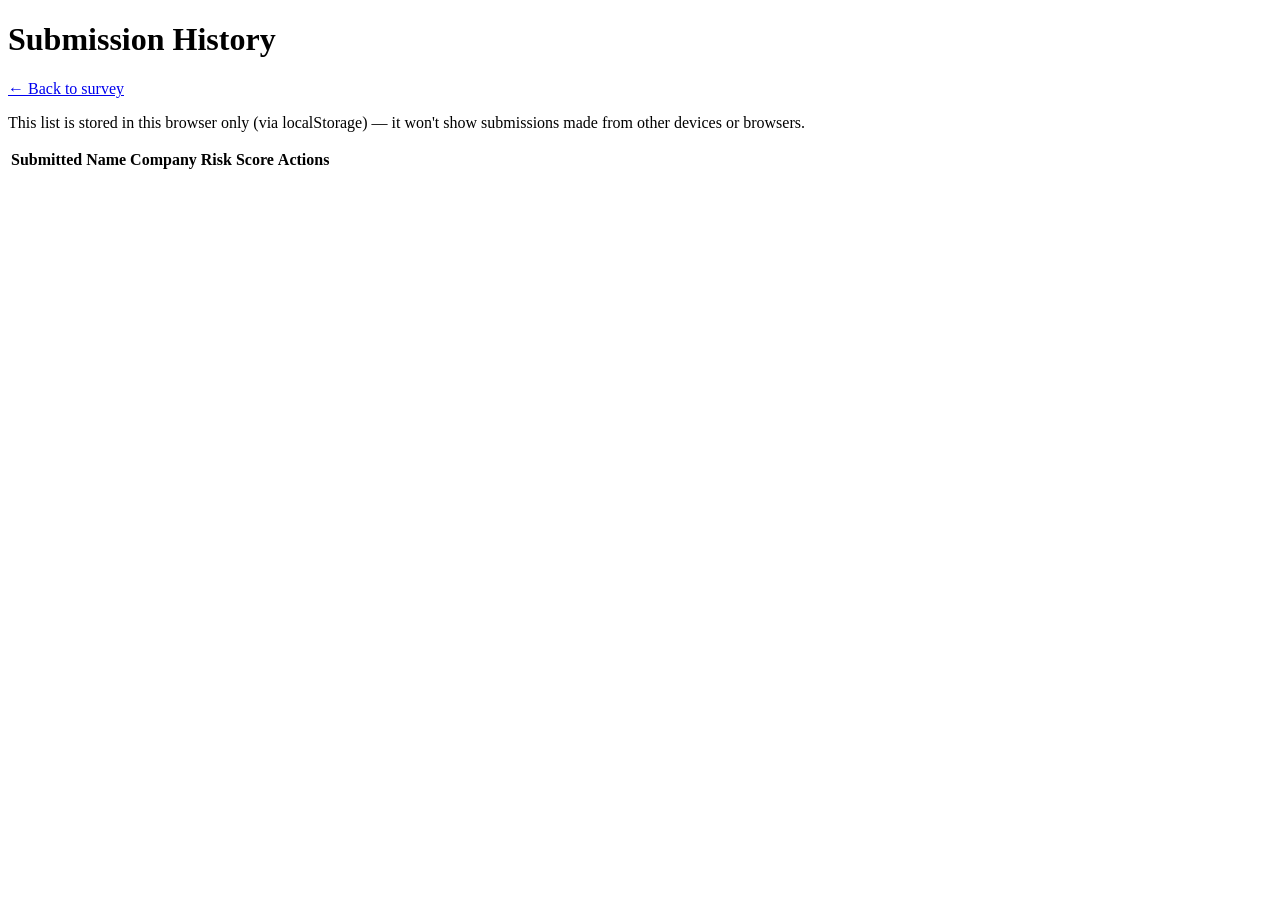
==== history.html @ e198fd0e "Add files via upload" ====
<!doctype html>
<html lang="en">
<head>
  <meta charset="utf-8" />
  <meta name="viewport" content="width=device-width, initial-scale=1" />
  <title>CyberGraph AI — Submission History</title>
  <link rel="stylesheet" href="css/style.css" />
</head>
<body>
  <header class="topbar">
    <h1>Submission History</h1>
    <nav>
      <a href="index.html">← Back to survey</a>
    </nav>
  </header>

  <main class="container">
    <p class="hint">
      This list is stored in this browser only (via localStorage) — it won't show submissions
      made from other devices or browsers.
    </p>

    <table class="history-table">
      <thead>
        <tr>
          <th>Submitted</th>
          <th>Name</th>
          <th>Company</th>
          <th>Risk Score</th>
          <th>Actions</th>
        </tr>
      </thead>
      <tbody id="history-body"></tbody>
    </table>

    <p id="empty-state" class="hint" hidden>No submissions yet.</p>

    <section id="detail-section" class="card" hidden>
      <h2>Submission detail</h2>
      <div id="detail-body"></div>
    </section>
  </main>

  <script src="js/scoring.js"></script>
  <script src="js/csv.js"></script>
  <script src="js/history.js"></script>
</body>
</html>
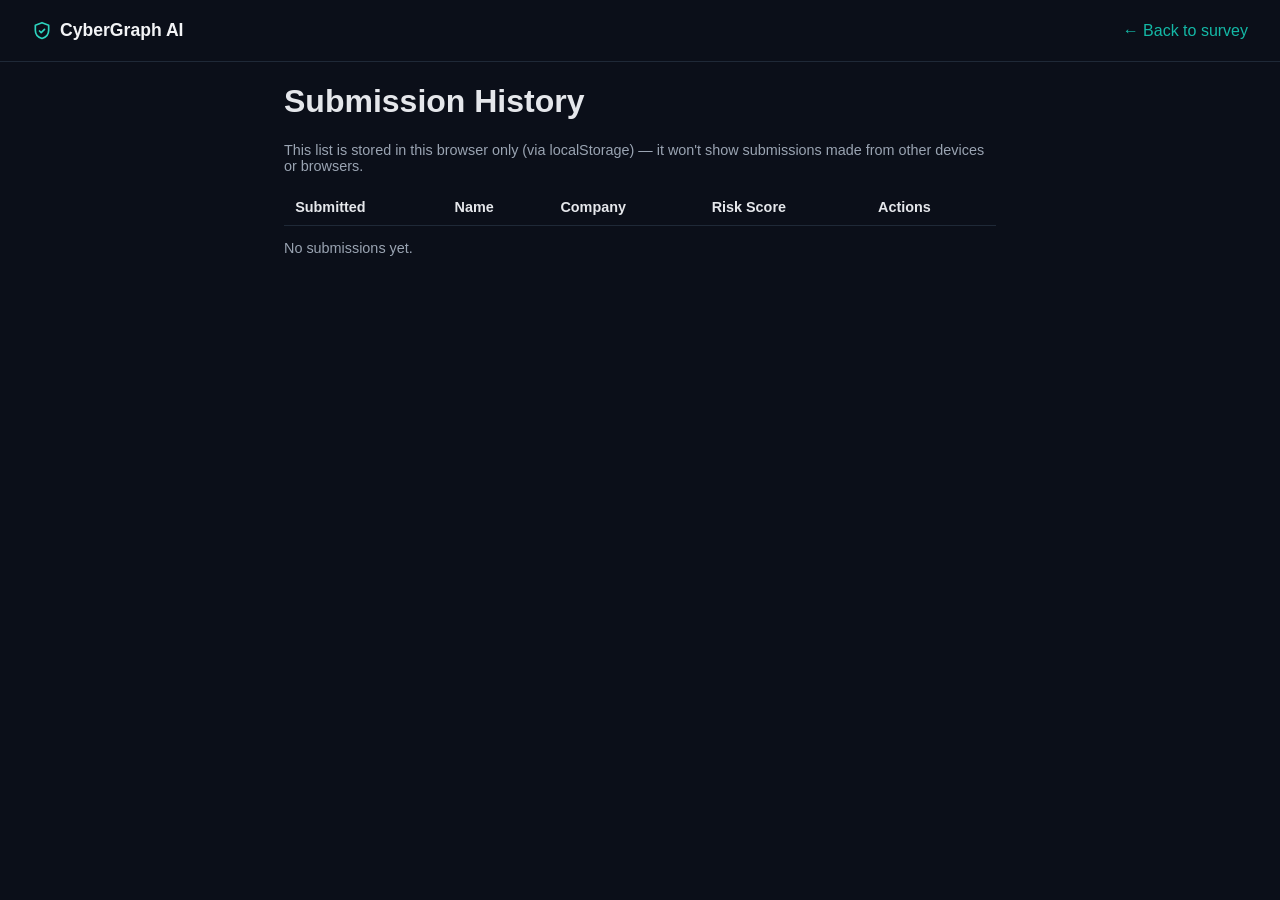
==== commit ac4ab936: "Latest changes" ====
--- a/history.html
+++ b/history.html
@@ -8,13 +8,19 @@
 </head>
 <body>
   <header class="topbar">
-    <h1>Submission History</h1>
+    <div class="lp-brand">
+      <span class="lp-brand-icon">
+        <svg viewBox="0 0 24 24" width="20" height="20" fill="none" stroke="currentColor" stroke-width="2" stroke-linecap="round" stroke-linejoin="round"><path d="M12 2 4 5v6c0 5 3.4 8.6 8 10 4.6-1.4 8-5 8-10V5z"/><path d="m9 12 2 2 4-4"/></svg>
+      </span>
+      <span class="lp-brand-name">CyberGraph AI</span>
+    </div>
     <nav>
       <a href="index.html">← Back to survey</a>
     </nav>
   </header>
 
   <main class="container">
+    <h1>Submission History</h1>
     <p class="hint">
       This list is stored in this browser only (via localStorage) — it won't show submissions
       made from other devices or browsers.
--- a/css/style.css
+++ b/css/style.css
@@ -0,0 +1,532 @@
+:root {
+  color-scheme: dark;
+  --bg: #0b0f19;
+  --card: #111726;
+  --text: #e5e7eb;
+  --muted: #9aa4b2;
+  --border: #1f2937;
+  --accent: #14b8a6;
+  --accent-hover: #0d9488;
+  --risk-low: #34d399;
+  --risk-medium: #fbbf24;
+  --risk-high: #f87171;
+}
+
+* {
+  box-sizing: border-box;
+}
+
+body {
+  margin: 0;
+  font-family: -apple-system, BlinkMacSystemFont, 'Segoe UI', Roboto, sans-serif;
+  background: var(--bg);
+  color: var(--text);
+}
+
+.topbar {
+  display: flex;
+  align-items: center;
+  justify-content: space-between;
+  padding: 1.25rem 2rem;
+  background: var(--bg);
+  border-bottom: 1px solid var(--border);
+  flex-wrap: wrap;
+  gap: 0.5rem;
+}
+
+.topbar h1 {
+  margin: 0;
+  font-size: 1.3rem;
+}
+
+.topbar a {
+  color: var(--accent);
+  text-decoration: none;
+  font-weight: 500;
+}
+
+.topbar a:hover {
+  text-decoration: underline;
+}
+
+.progress-wrap {
+  max-width: 760px;
+  margin: 1.25rem auto 0;
+  padding: 0 1.5rem;
+}
+
+.progress-track {
+  height: 6px;
+  background: var(--border);
+  border-radius: 3px;
+  overflow: hidden;
+}
+
+.progress-fill {
+  height: 100%;
+  background: var(--accent);
+  width: 0%;
+  transition: width 0.2s ease;
+}
+
+.progress-label {
+  margin-top: 0.4rem;
+  font-size: 0.85rem;
+  color: var(--muted);
+}
+
+.container {
+  max-width: 760px;
+  margin: 1rem auto 3rem;
+  padding: 0 1.5rem;
+}
+
+.section-intro {
+  color: var(--muted);
+  margin-top: -0.5rem;
+}
+
+.field {
+  margin-bottom: 1.1rem;
+}
+
+.field label {
+  display: block;
+  font-weight: 600;
+  margin-bottom: 0.35rem;
+}
+
+.field input {
+  width: 100%;
+  padding: 0.6rem 0.7rem;
+  border: 1px solid var(--border);
+  border-radius: 6px;
+  background: var(--card);
+  color: var(--text);
+  font-size: 1rem;
+}
+
+.required {
+  color: var(--risk-high);
+}
+
+.question {
+  background: var(--card);
+  border: 1px solid var(--border);
+  border-radius: 8px;
+  padding: 1rem 1.1rem;
+  margin-bottom: 1rem;
+}
+
+.question.skipped {
+  opacity: 0.6;
+}
+
+.question-head {
+  display: flex;
+  align-items: flex-start;
+  justify-content: space-between;
+  gap: 0.75rem;
+}
+
+.question-text {
+  font-weight: 600;
+  margin: 0 0 0.3rem;
+}
+
+.question-why {
+  color: var(--muted);
+  font-size: 0.85rem;
+  margin: 0 0 0.6rem;
+}
+
+.question-input textarea,
+.question-input input[type='text'] {
+  width: 100%;
+  padding: 0.5rem 0.6rem;
+  border: 1px solid var(--border);
+  border-radius: 6px;
+  background: var(--bg);
+  color: var(--text);
+  font-size: 0.95rem;
+}
+
+.choice {
+  display: block;
+  font-weight: 400;
+  margin: 0.3rem 0;
+  font-size: 0.95rem;
+}
+
+.btn-skip {
+  border: 1px solid var(--border);
+  background: transparent;
+  color: var(--muted);
+  padding: 0.25rem 0.6rem;
+  border-radius: 5px;
+  cursor: pointer;
+  font-size: 0.78rem;
+  white-space: nowrap;
+}
+
+.btn-skip:hover {
+  border-color: var(--accent);
+  color: var(--accent);
+}
+
+.skipped-note {
+  color: var(--muted);
+  font-style: italic;
+  font-size: 0.85rem;
+  margin: 0.4rem 0 0;
+}
+
+.nav-buttons {
+  display: flex;
+  justify-content: space-between;
+  margin-top: 1.5rem;
+}
+
+.btn-primary {
+  background: var(--accent);
+  color: #fff;
+  border: none;
+  padding: 0.75rem 1.5rem;
+  border-radius: 6px;
+  font-size: 1rem;
+  cursor: pointer;
+}
+
+.btn-primary:hover {
+  background: var(--accent-hover);
+}
+
+.btn-secondary {
+  background: transparent;
+  color: var(--text);
+  border: 1px solid var(--border);
+  padding: 0.75rem 1.5rem;
+  border-radius: 6px;
+  font-size: 1rem;
+  cursor: pointer;
+}
+
+.btn-secondary:hover {
+  border-color: var(--accent);
+  color: var(--accent);
+}
+
+.card {
+  background: var(--card);
+  border: 1px solid var(--border);
+  border-radius: 8px;
+  padding: 1.5rem;
+  margin-top: 2rem;
+}
+
+.score-card {
+  display: flex;
+  align-items: center;
+  gap: 1.25rem;
+  background: var(--card);
+  border: 1px solid var(--border);
+  border-radius: 10px;
+  padding: 1.5rem;
+  margin-bottom: 1.5rem;
+}
+
+.score-number {
+  font-size: 3rem;
+  font-weight: 800;
+  line-height: 1;
+}
+
+.score-label {
+  color: var(--muted);
+  font-size: 0.9rem;
+}
+
+.score-tag {
+  display: inline-block;
+  padding: 0.15rem 0.6rem;
+  border-radius: 999px;
+  font-weight: 600;
+  font-size: 0.8rem;
+  margin-top: 0.3rem;
+  color: #fff;
+}
+
+.risk-low, .score-tag.risk-low { color: var(--risk-low); }
+.risk-medium, .score-tag.risk-medium { color: var(--risk-medium); }
+.risk-high, .score-tag.risk-high { color: var(--risk-high); }
+.score-tag.risk-low { background: var(--risk-low); color: #06281c; }
+.score-tag.risk-medium { background: var(--risk-medium); color: #2b1a02; }
+.score-tag.risk-high { background: var(--risk-high); color: #2b0b0b; }
+
+.pillar-list {
+  margin-bottom: 1.5rem;
+}
+
+.pillar-row {
+  display: grid;
+  grid-template-columns: 90px 1fr 40px;
+  align-items: center;
+  gap: 0.75rem;
+  margin-bottom: 0.5rem;
+}
+
+.pillar-name {
+  font-weight: 600;
+  font-size: 0.85rem;
+}
+
+.pillar-bar {
+  height: 10px;
+  background: var(--border);
+  border-radius: 5px;
+  overflow: hidden;
+}
+
+.pillar-bar-fill {
+  height: 100%;
+}
+
+.pillar-bar-fill.risk-low { background: var(--risk-low); }
+.pillar-bar-fill.risk-medium { background: var(--risk-medium); }
+.pillar-bar-fill.risk-high { background: var(--risk-high); }
+
+.pillar-score {
+  text-align: right;
+  font-size: 0.85rem;
+  color: var(--muted);
+}
+
+.rec-list li {
+  margin-bottom: 0.6rem;
+  line-height: 1.4;
+}
+
+.result-row {
+  display: flex;
+  justify-content: space-between;
+  padding: 0.4rem 0;
+  border-bottom: 1px solid var(--border);
+}
+
+.hint {
+  color: var(--muted);
+  font-size: 0.9rem;
+}
+
+.history-table {
+  width: 100%;
+  border-collapse: collapse;
+  margin-top: 1rem;
+}
+
+.history-table th,
+.history-table td {
+  text-align: left;
+  padding: 0.6rem 0.7rem;
+  border-bottom: 1px solid var(--border);
+  font-size: 0.9rem;
+}
+
+.history-table button {
+  border: 1px solid var(--border);
+  background: var(--card);
+  color: var(--text);
+  padding: 0.3rem 0.6rem;
+  border-radius: 5px;
+  cursor: pointer;
+  font-size: 0.8rem;
+  margin-right: 0.3rem;
+}
+
+.history-table button:hover {
+  border-color: var(--accent);
+  color: var(--accent);
+}
+
+/* ---- Landing page ---- */
+
+.lp-brand {
+  display: flex;
+  align-items: center;
+  gap: 0.5rem;
+  font-weight: 700;
+  font-size: 1.1rem;
+}
+
+.lp-brand-icon {
+  color: #2dd4bf;
+  display: inline-flex;
+}
+
+.lp-brand-name {
+  color: #f3f4f6;
+}
+
+.lp-hero {
+  max-width: 780px;
+  margin: 0 auto;
+  padding: 5rem 1.5rem 3rem;
+  text-align: center;
+}
+
+.lp-badge {
+  display: inline-flex;
+  align-items: center;
+  gap: 0.4rem;
+  padding: 0.35rem 0.9rem;
+  border-radius: 999px;
+  background: rgba(45, 212, 191, 0.1);
+  border: 1px solid rgba(45, 212, 191, 0.35);
+  color: #5eead4;
+  font-size: 0.85rem;
+  font-weight: 600;
+  margin-bottom: 1.75rem;
+}
+
+.lp-headline {
+  font-size: 2.75rem;
+  line-height: 1.15;
+  font-weight: 800;
+  margin: 0 0 1.25rem;
+  color: #f9fafb;
+}
+
+.lp-headline-accent {
+  color: #2dd4bf;
+}
+
+.lp-subtext {
+  color: #9aa4b2;
+  font-size: 1.1rem;
+  line-height: 1.6;
+  max-width: 620px;
+  margin: 0 auto 2rem;
+}
+
+.lp-cta {
+  display: inline-flex;
+  align-items: center;
+  gap: 0.5rem;
+  background: #14b8a6;
+  padding: 0.9rem 1.75rem;
+  font-size: 1.05rem;
+  font-weight: 600;
+  border-radius: 8px;
+}
+
+.lp-cta:hover {
+  background: #0d9488;
+}
+
+.lp-trust {
+  display: flex;
+  align-items: center;
+  justify-content: center;
+  gap: 0.4rem;
+  color: #6b7280;
+  font-size: 0.85rem;
+  margin: 1.5rem auto 0;
+  max-width: 480px;
+}
+
+.lp-pillars-strip {
+  background: #0f1420;
+  border-top: 1px solid #1f2937;
+  border-bottom: 1px solid #1f2937;
+  padding: 2rem 1.5rem;
+  text-align: center;
+}
+
+.lp-pillars-label {
+  text-transform: uppercase;
+  letter-spacing: 0.08em;
+  font-size: 0.75rem;
+  color: #6b7280;
+  margin-bottom: 1rem;
+}
+
+.lp-pillars-row {
+  display: flex;
+  flex-wrap: wrap;
+  justify-content: center;
+  gap: 0.6rem;
+}
+
+.lp-chip {
+  padding: 0.35rem 0.9rem;
+  border-radius: 999px;
+  font-size: 0.8rem;
+  font-weight: 700;
+  letter-spacing: 0.02em;
+  border: 1px solid transparent;
+}
+
+.lp-chip-govern { background: rgba(168, 85, 247, 0.15); color: #c084fc; border-color: rgba(168, 85, 247, 0.35); }
+.lp-chip-identify { background: rgba(96, 165, 250, 0.15); color: #60a5fa; border-color: rgba(96, 165, 250, 0.35); }
+.lp-chip-protect { background: rgba(45, 212, 191, 0.15); color: #2dd4bf; border-color: rgba(45, 212, 191, 0.35); }
+.lp-chip-detect { background: rgba(251, 191, 36, 0.15); color: #fbbf24; border-color: rgba(251, 191, 36, 0.35); }
+.lp-chip-respond { background: rgba(251, 146, 60, 0.15); color: #fb923c; border-color: rgba(251, 146, 60, 0.35); }
+.lp-chip-recover { background: rgba(52, 211, 153, 0.15); color: #34d399; border-color: rgba(52, 211, 153, 0.35); }
+
+.lp-features {
+  max-width: 1000px;
+  margin: 0 auto;
+  padding: 3.5rem 1.5rem 5rem;
+}
+
+.lp-features-title {
+  text-align: center;
+  font-size: 1.6rem;
+  font-weight: 700;
+  color: #f9fafb;
+  margin: 0 0 2rem;
+}
+
+.lp-feature-grid {
+  display: grid;
+  grid-template-columns: repeat(auto-fit, minmax(220px, 1fr));
+  gap: 1.25rem;
+}
+
+.lp-feature-card {
+  background: #111726;
+  border: 1px solid #1f2937;
+  border-radius: 10px;
+  padding: 1.5rem;
+}
+
+.lp-feature-icon {
+  display: inline-flex;
+  align-items: center;
+  justify-content: center;
+  width: 40px;
+  height: 40px;
+  border-radius: 8px;
+  background: rgba(45, 212, 191, 0.12);
+  color: #2dd4bf;
+  margin-bottom: 0.9rem;
+}
+
+.lp-feature-card h3 {
+  margin: 0 0 0.5rem;
+  font-size: 1.05rem;
+  color: #f3f4f6;
+}
+
+.lp-feature-card p {
+  margin: 0;
+  color: #9aa4b2;
+  font-size: 0.9rem;
+  line-height: 1.5;
+}
+
+@media (max-width: 600px) {
+  .lp-headline {
+    font-size: 2.1rem;
+  }
+}
